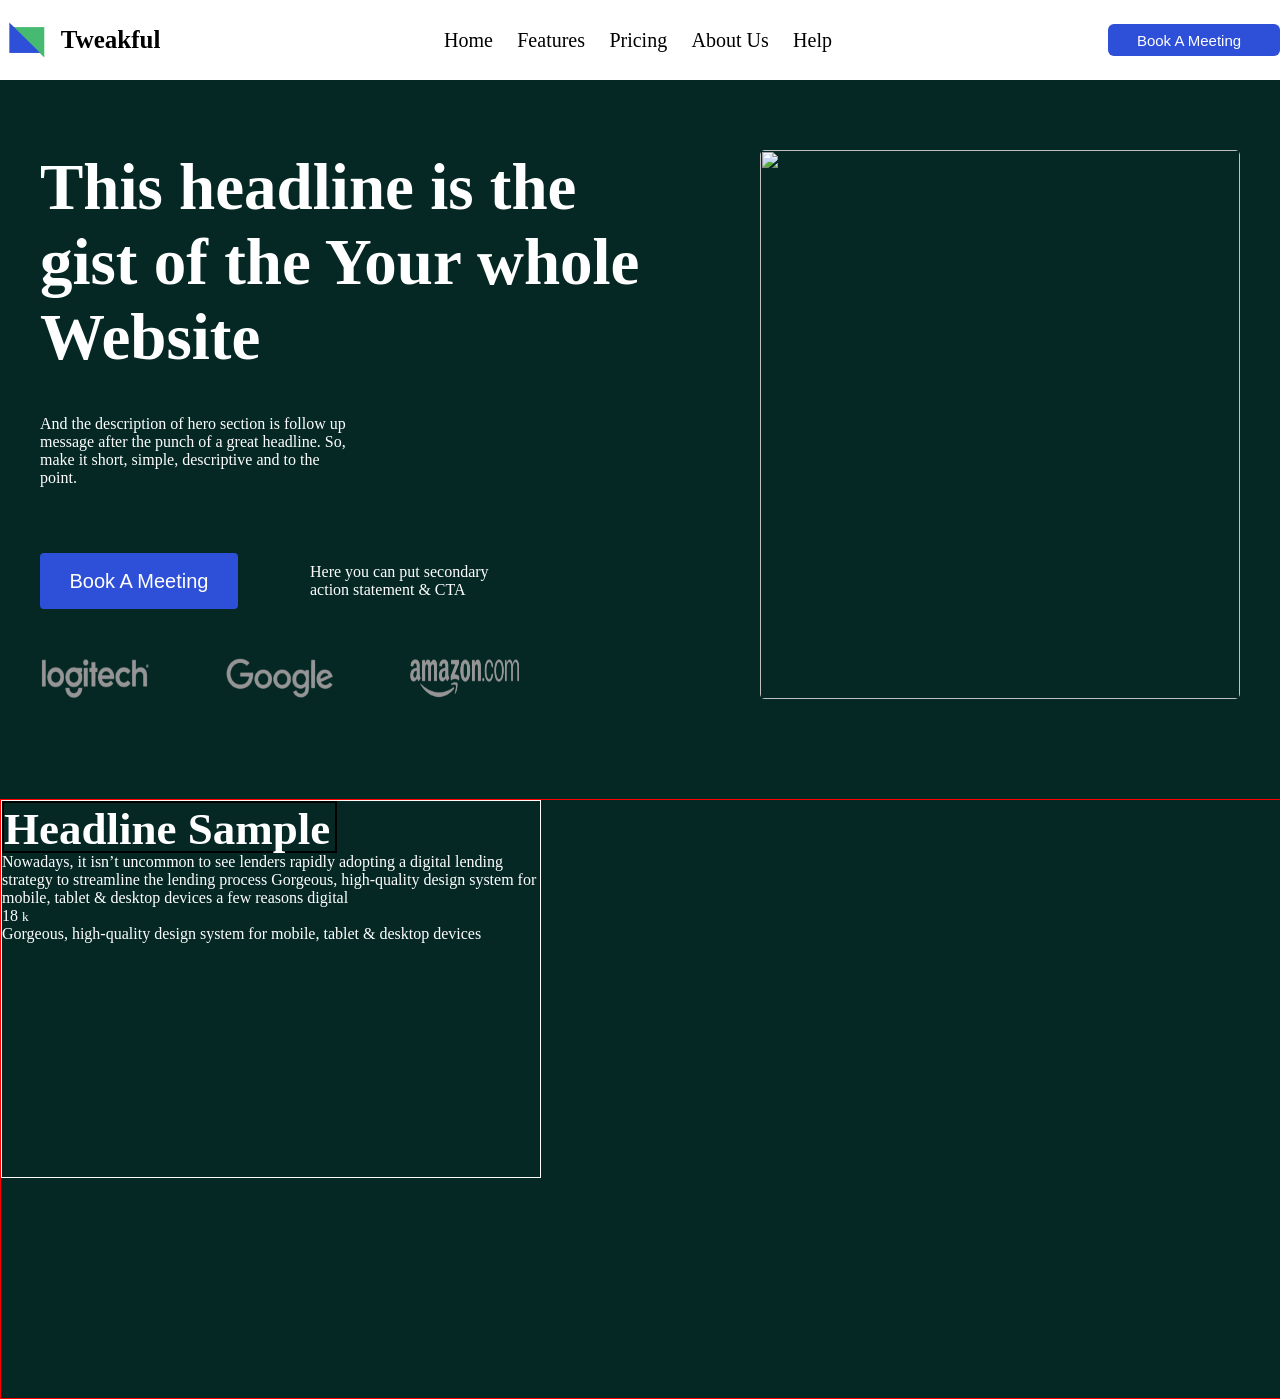
==== index1.html @ 5444eaf9 "add" ====
<!DOCTYPE html>
<html lang="en">
<head>
    <meta charset="UTF-8">
    <meta name="viewport" content="width=device-width, initial-scale=1.0">
    <title>TWEAKFUL1</title>
    <link rel="stylesheet" href="https://cdnjs.cloudflare.com/ajax/libs/font-awesome/7.0.1/css/all.min.css">
    <link rel="stylesheet" href="./assest/css/style1.css">
</head>
<body>
     <header>
        <div class="bir">
            <img src="./assest/img/image.png" alt="">
            <a href="#">Tweakful</a>
        </div>
        <div class="ikki">
            <a href="#">Home</a>
            <a href="#">Features</a>
            <a href="#">Pricing</a>
            <a href="#">About Us</a>
            <a href="#">Help</a>
        </div>
        <div class="uch">
            <button><a href="#">Book A Meeting</a><i class="fa-solid fa-arrow-right"></i></button>
        </div>
    </header>
    <!-- !==========main-1========== -->
      <div class="main-1">
        <div class="teks">
            <div class="h1">
                <h1>This headline is the gist of the Your whole Website </h1>
            </div>
            <div class="p">
                <p>And the description of hero section is follow up message after the punch of a great headline. So,
                    make it
                    short, simple, descriptive and to the point.</p>
            </div>
            <div class="button">
                <button>Book A Meeting <i class="fa-solid fa-arrow-right"></i></button>
                <p>Here you can put secondary action statement & CTA</p>
            </div>
            <div class="rasmlar">
                <img src="./assest/img/logitech.png" alt="">
                <img src="./assest/img/google.png" alt="">
                <img src="./assest/img/amazon.png" alt="">
            </div>
        </div>
        <div class="img">
            <img src="./assest/img/odam.jpg" alt="">
        </div>
    
    </div>
    <!-- !=========main-2=========== -->
     <div class="main-2">
        <div class="one">
            <div>
                <h1>Headline Sample</h1>
            <p>Nowadays, it isn’t uncommon to see lenders rapidly adopting a digital lending strategy to streamline the lending process Gorgeous, high-quality design system for mobile, tablet & desktop devices a few reasons digital</p>
            </div>
            <div class="box">
                <div>
                    <span>18</span>
                    <small>k</small>
                </div>
                <div class="p">
                    <p>Gorgeous, high-quality design system for mobile, tablet & desktop devices</p>
                </div>
            </div>
        </div>
     </div>
</body>
</html>
---- assest/css/style1.css ----
* {
    padding: 0;
    margin: 0;
    box-sizing: border-box;
    transition: 1s;
}
body {
    background-color: #052825;
}
header {
    width: 100%;
    height: 80px;
    margin: auto;
    display: flex;
    justify-content: space-between;
    align-items: center;
    background-color: white;

}

header a {
    text-decoration: none;
    color: black;
}

header .bir {
    width: 168px;
    height: 38px;
    display: flex;
    align-items: center;
    justify-content: space-around;
}

header .bir img {
    width: 38px;
    height: 38px;
}

header .bir a {
    font-size: 25px;
    font-weight: 800;
}

/* *=======ikki======== */
header .ikki {
    width: 388px;
    height: 38px;
    display: flex;
    align-items: center;
    justify-content: space-between;
}

header .ikki a {
    font-size: 20px;

}

/** =======uch========== */
header .uch {
    width: 172px;
    height: 32px;
}

header .uch button {
    width: 172px;
    height: 32px;
    border: none;
    background-color: #2E4FD7;
    color: white;
    font-size: 15px;
    border-radius: 6px;
}

header .uch button a {
    color: white;
    margin-right: 10px;
}
/* !===========main-1========= */
/* !========================== */
.main-1 {
    width: 1200px;
    height: 549px;
    margin: auto;
    display: flex;
    justify-content: space-between;
    margin-top: 70px;
    color: white;
}

.main-1 .teks {
    width: 635px;
    height: 549px;
    display: flex;
    flex-direction: column;
    justify-content: space-between;
}

.main-1 .teks .h1 {
    width: 635px;
    height: 216px;

}

.main-1 .teks .h1 h1 {
    font-size: 65px;
}

.main-1 .teks .p {
    width: 320px;
    height: 90px;
}

.main-1 .teks .button {
    width: 480px;
    height: 56px;
    display: flex;
    justify-content: space-between;
    align-items: center;
}

.main-1 .teks .button p {
    width: 210px;
    height: 52px;
    display: flex;
    align-items: center;
}

.main-1 .teks .button button {
    width: 198px;
    height: 56px;
    border: none;
    background-color: #2E4FD7;
    color: white;
    font-size: 20px;
    border-radius: 4px;
}

.main-1 .teks .rasmlar {
    width: 480px;
    height: 41px;
    display: flex;
    justify-content: space-between;
    align-items: center;
}

.main-1 .teks .rasmlar img {
    width: 110px;
    height: 41px;

}

/* *=======img========== */
.main-1 .img {
    width: 480px;
    height: 549px;
}

.main-1 .img img {
    width: 480px;
    height: 549px;
    border-radius: 5px;
}
/* !===========main-2========== */
/* !=========================== */
.main-2 {
    width: 1440px;
    height: 600px;
    border: 1px solid red;
    margin: auto;
    margin-top: 100px;
    color: white;
}
.main-2 .one {
    width: 540px;
    height: 378px;
    border: 1px solid white;
}
.main-2 .one h1 {
    width: 335px;
    height: 52px;
    border: 2px solid black;
    font-size: 45px;
}
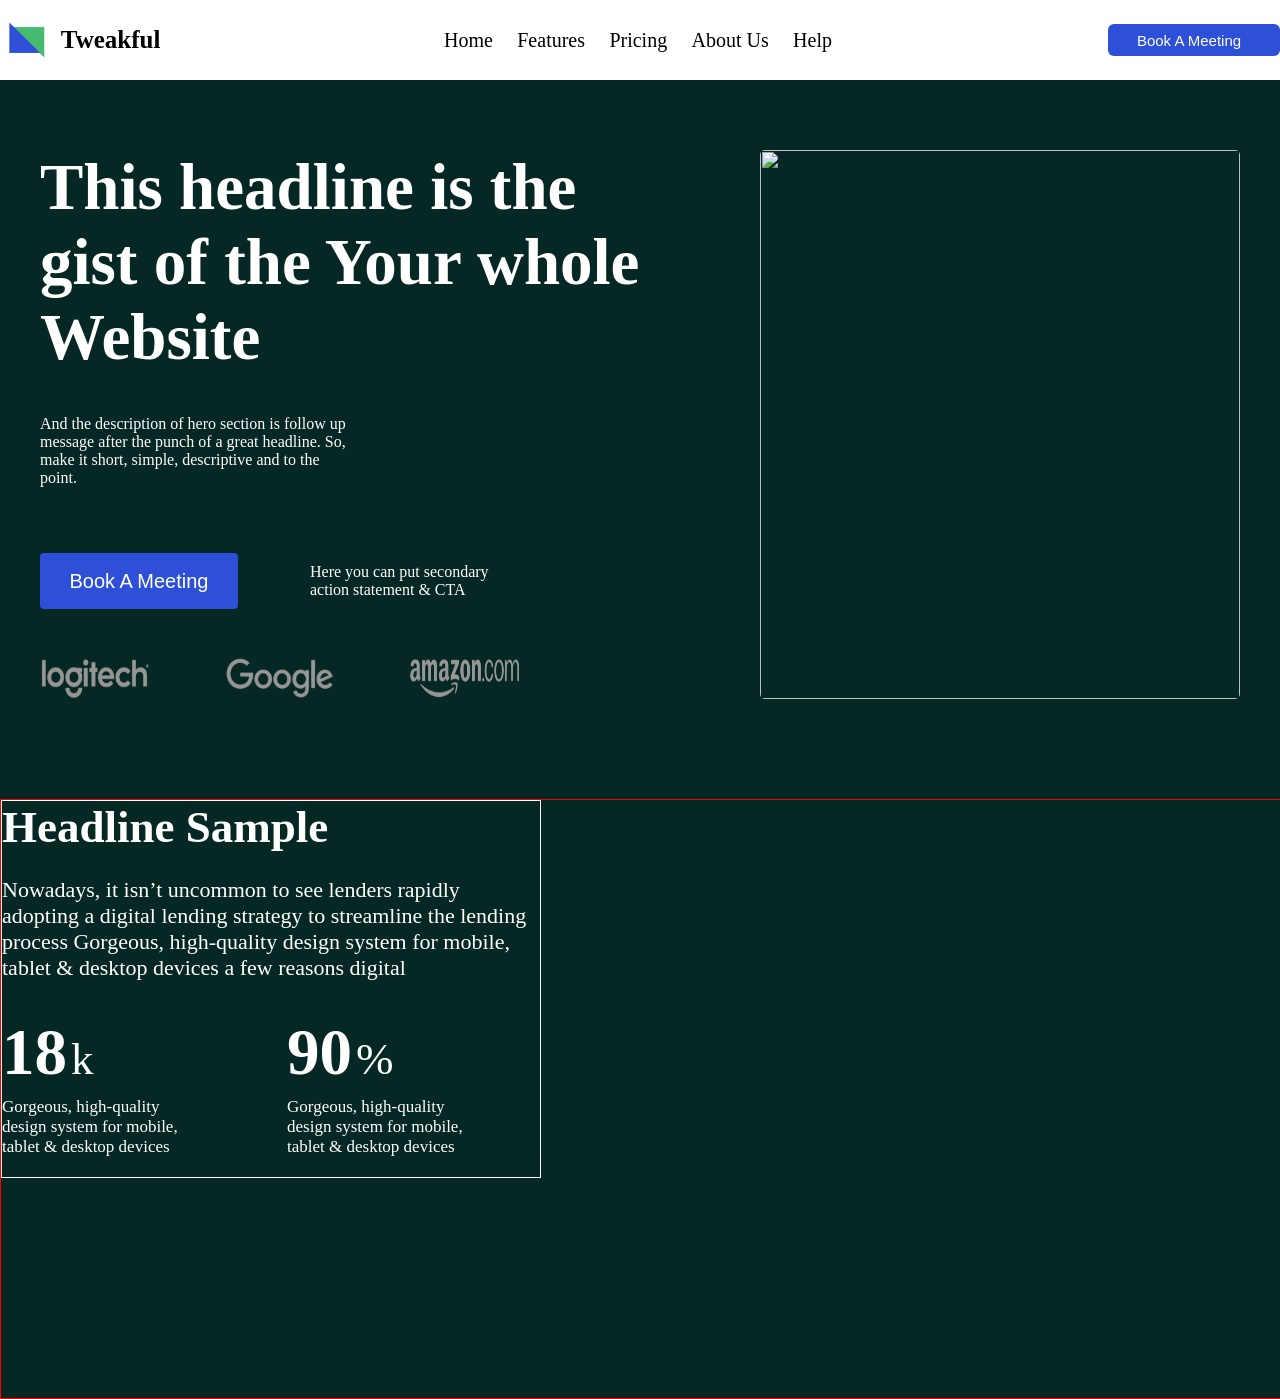
==== commit 9cdc10cb: "add" ====
--- a/index1.html
+++ b/index1.html
@@ -53,18 +53,29 @@
     <!-- !=========main-2=========== -->
      <div class="main-2">
         <div class="one">
-            <div>
+            <div class="h1">
                 <h1>Headline Sample</h1>
             <p>Nowadays, it isn’t uncommon to see lenders rapidly adopting a digital lending strategy to streamline the lending process Gorgeous, high-quality design system for mobile, tablet & desktop devices a few reasons digital</p>
             </div>
             <div class="box">
-                <div>
+                <div class="span">
+                    <div class="for">
                     <span>18</span>
                     <small>k</small>
                 </div>
                 <div class="p">
                     <p>Gorgeous, high-quality design system for mobile, tablet & desktop devices</p>
                 </div>
+                </div>
+                 <div class="span">
+                    <div class="for">
+                    <span>90</span>
+                    <small>%</small>
+                </div>
+                <div class="p">
+                    <p>Gorgeous, high-quality design system for mobile, tablet & desktop devices</p>
+                </div>
+                </div>
             </div>
         </div>
      </div>
--- a/assest/css/style1.css
+++ b/assest/css/style1.css
@@ -174,10 +174,48 @@
     width: 540px;
     height: 378px;
     border: 1px solid white;
-}
-.main-2 .one h1 {
+    display: flex;
+    flex-direction: column;
+    justify-content: space-between;
+}
+.main-2 .one .h1 h1 {
     width: 335px;
     height: 52px;
-    border: 2px solid black;
     font-size: 45px;
 }
+.main-2 .one .h1 {
+    width: 540px;
+    height: 180px;
+    display: flex;
+    flex-direction: column;
+    justify-content: space-between;
+}
+.main-2 .one .h1 p {
+    font-size: 22px;
+}
+.main-2 .one .box {
+    width: 488px;
+    height: 162px;
+    display: flex;
+    justify-content: space-between;
+}
+.main-2 .one .box .span {
+    width: 203px;
+    height: 162px;
+}
+.main-2 .one .box .span .for {
+    width: 111px;
+    height: 82px;
+}
+.main-2 .one .box .span .for span {
+    font-size: 65px;
+    font-weight: 900;
+}
+.main-2 .one .box .span .for small {
+    font-size: 45px;
+}
+.main-2 .one .box .span .p {
+    width: 203px;
+    height: 78px;
+    font-size: 17px;
+}
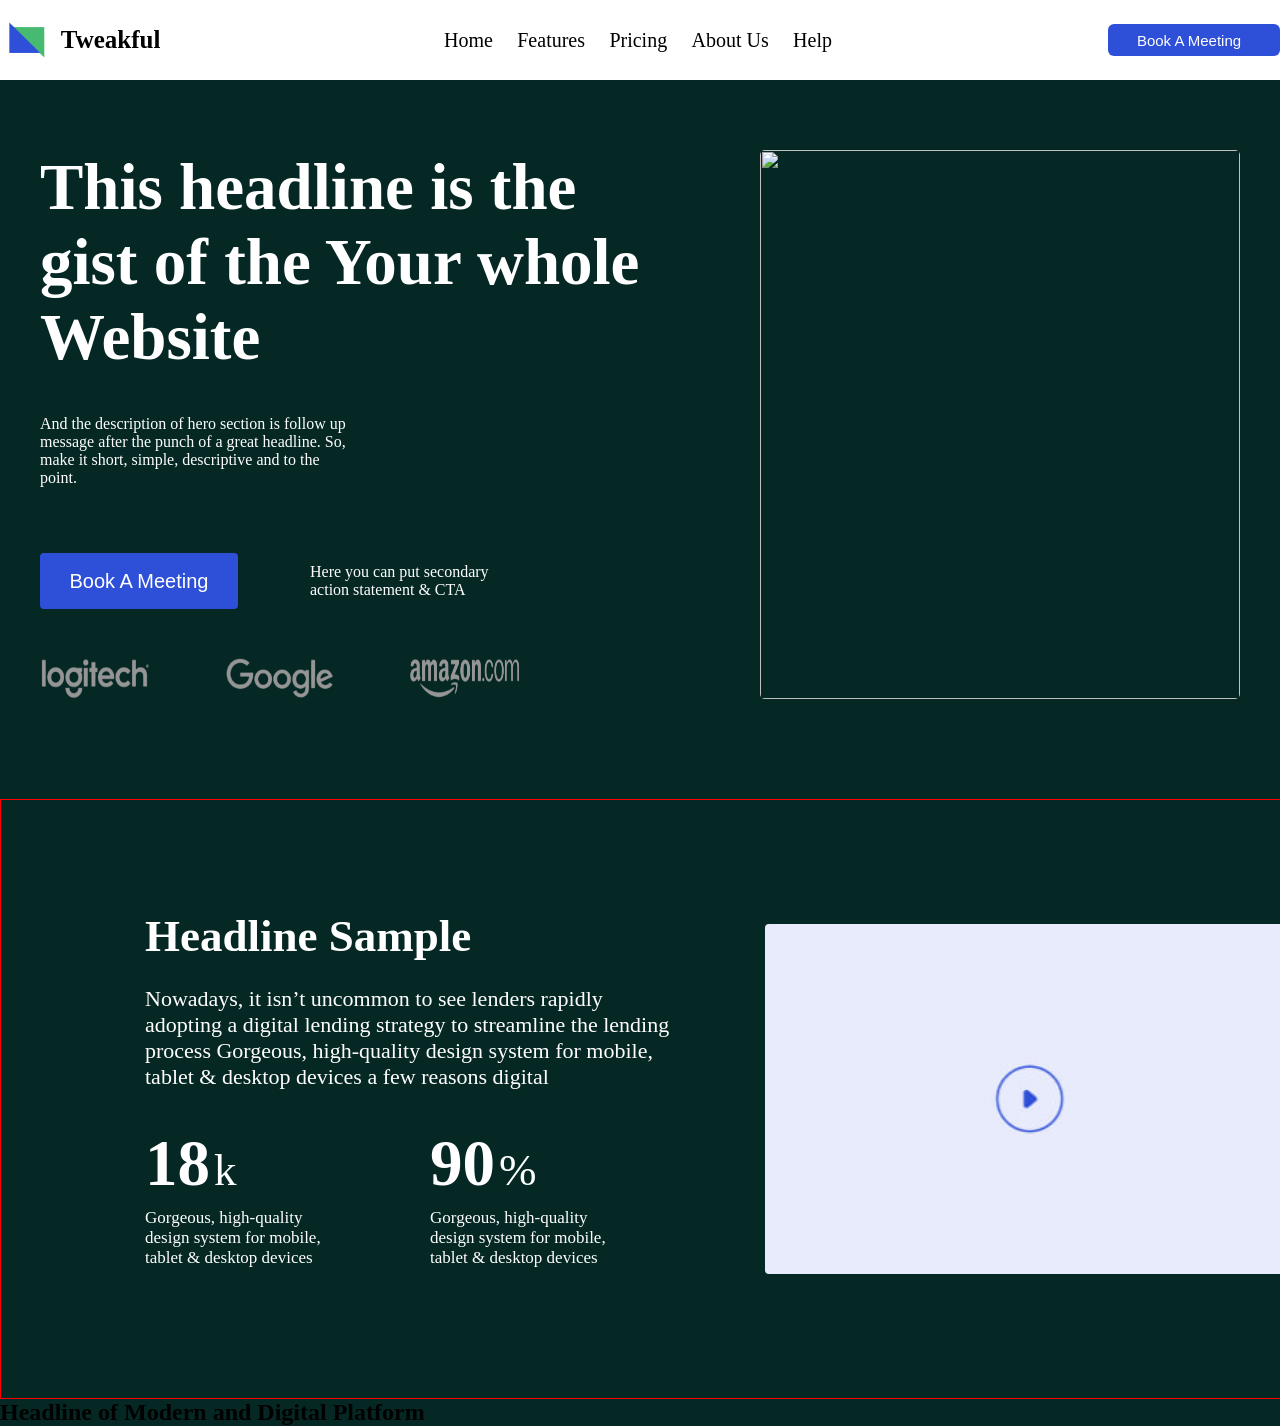
==== commit 9d316da6: "add" ====
--- a/index1.html
+++ b/index1.html
@@ -78,6 +78,18 @@
                 </div>
             </div>
         </div>
+        <div class="two">
+            <img src="./assest/img/vd.jpg" alt="">
+        </div>
      </div>
+     <!-- !=========main-3========= -->
+      <div class="main-3">
+        <div class="box1">
+            <h2>Headline of Modern and Digital Platform</h2>
+            <div class="first">
+                
+            </div>
+        </div>
+      </div>
 </body>
 </html>
--- a/assest/css/style1.css
+++ b/assest/css/style1.css
@@ -169,11 +169,14 @@
     margin: auto;
     margin-top: 100px;
     color: white;
+    display: flex;
+    justify-content: center;
+    align-items: center;
+    gap: 80px;
 }
 .main-2 .one {
     width: 540px;
     height: 378px;
-    border: 1px solid white;
     display: flex;
     flex-direction: column;
     justify-content: space-between;
@@ -218,4 +221,15 @@
     width: 203px;
     height: 78px;
     font-size: 17px;
+}
+/* *========two======= */
+.main-2 .two {
+    width: 530px;
+    height: 350px;
+
+}
+.main-2 .two img {
+    width: 530px;
+    height: 350px;
+    border-radius: 4px;
 }
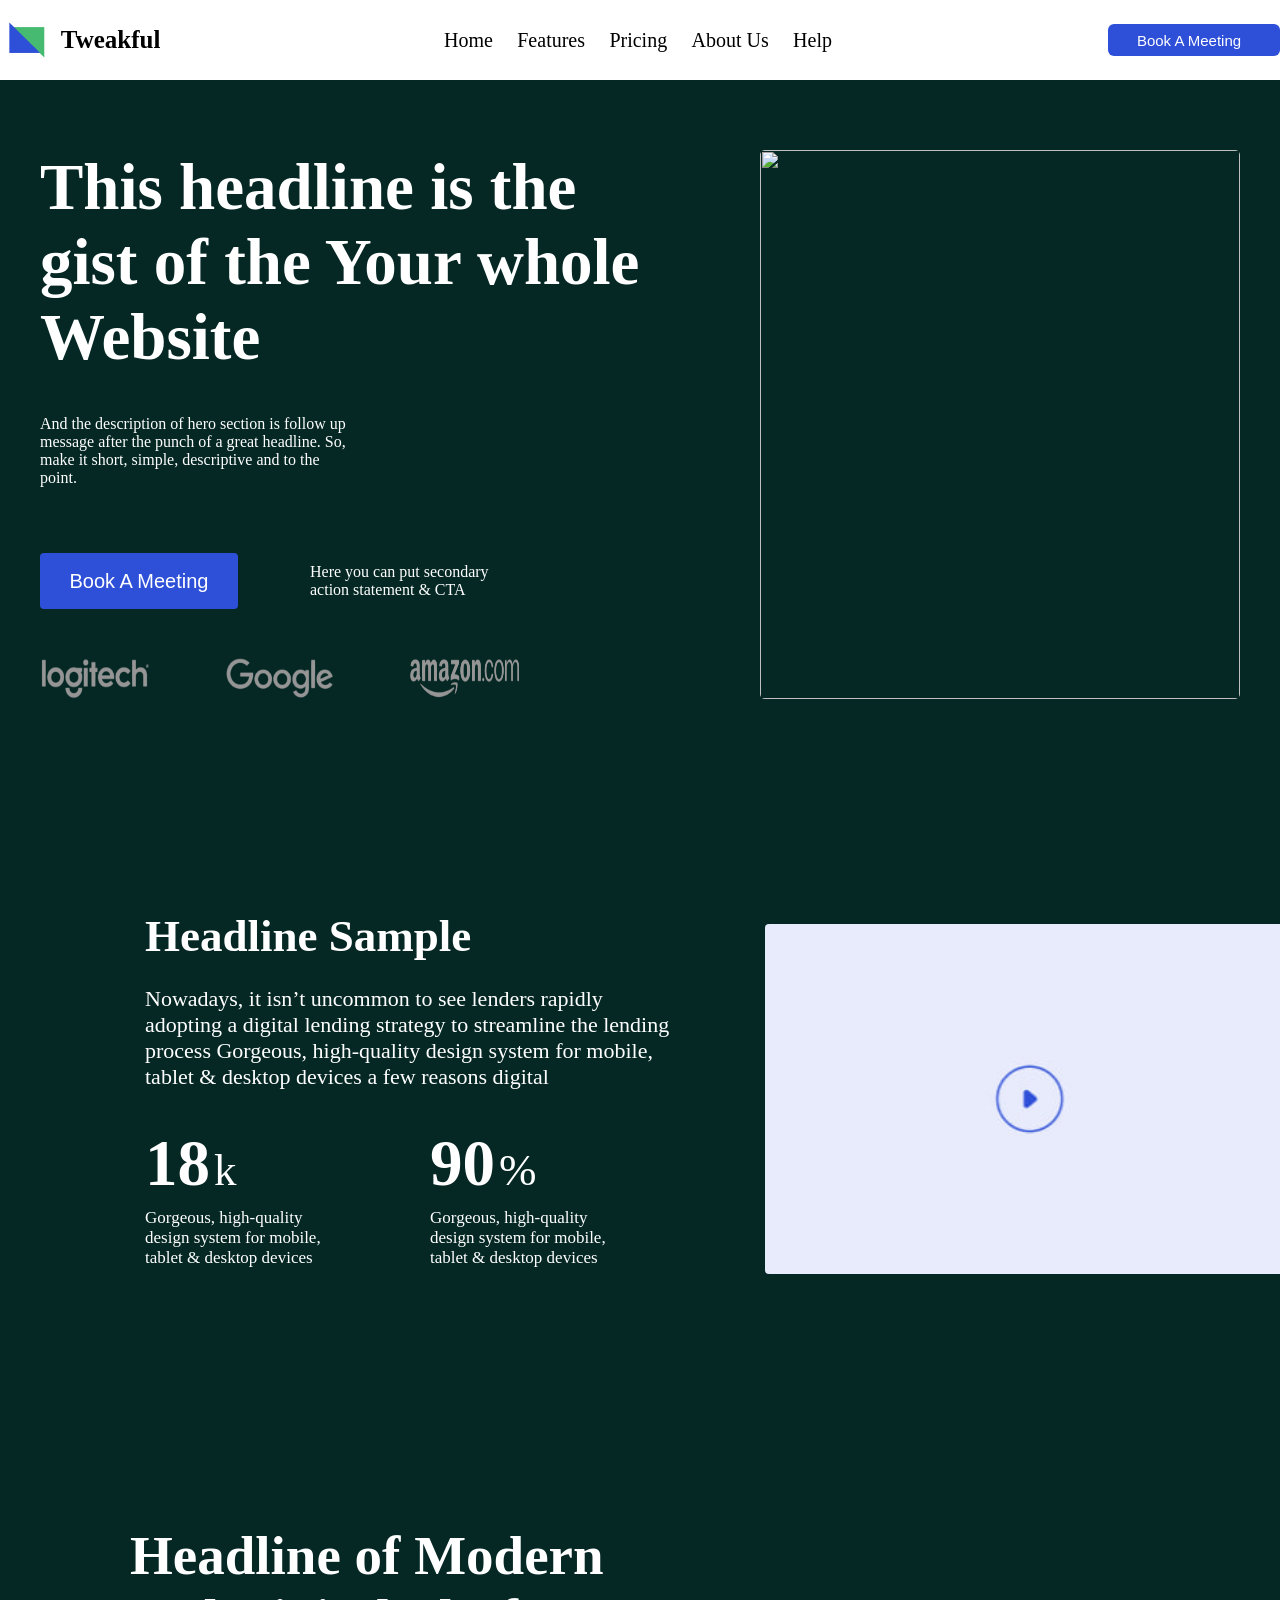
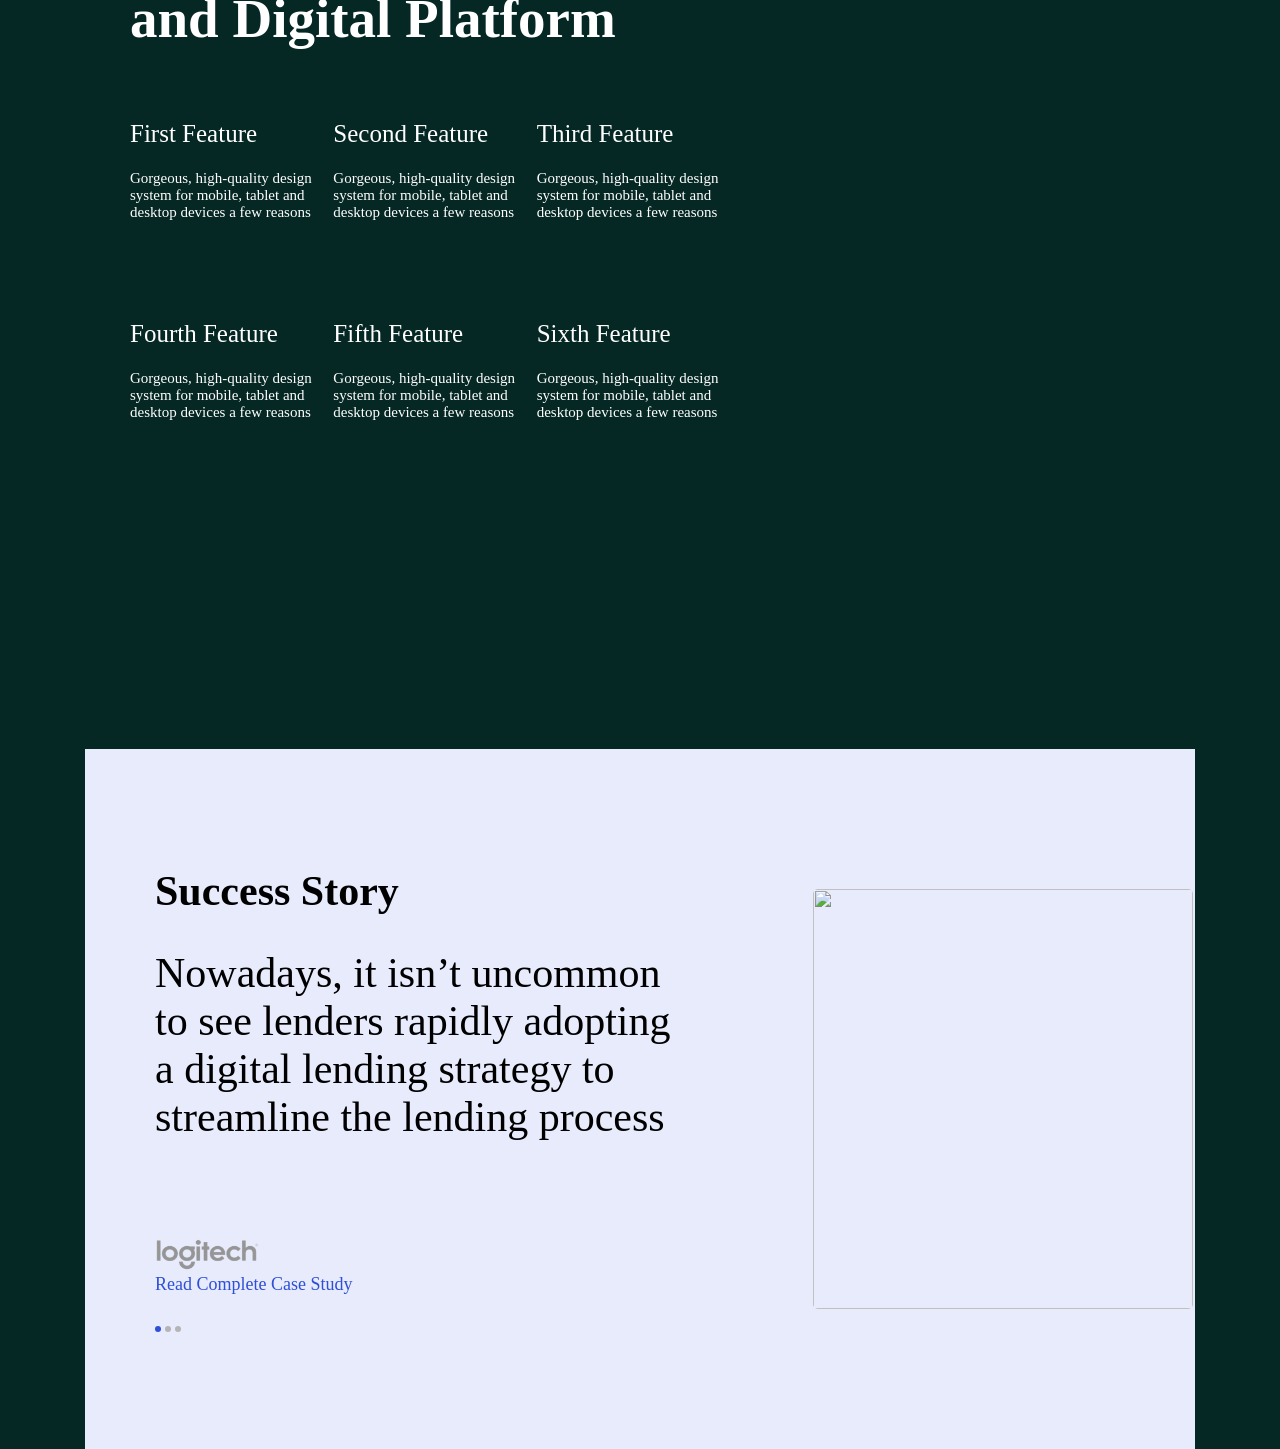
==== commit 60a18188: "add" ====
--- a/index1.html
+++ b/index1.html
@@ -87,9 +87,59 @@
         <div class="box1">
             <h2>Headline of Modern and Digital Platform</h2>
             <div class="first">
-                
+                <div>
+                    <i class="fa-solid fa-star"></i>
+                    <p>First Feature</p>
+                    <small>Gorgeous, high-quality design system for mobile, tablet and desktop devices a few reasons</small>
+                </div>
+                <div>
+                    <i class="fa-solid fa-bolt-lightning"></i>
+                    <p>Second Feature</p>
+                    <small>Gorgeous, high-quality design system for mobile, tablet and desktop devices a few reasons</small>
+                </div>
+                <div>
+                   <i class="fa-solid fa-tag"></i>
+                    <p>Third Feature</p>
+                    <small>Gorgeous, high-quality design system for mobile, tablet and desktop devices a few reasons</small>
+                </div>
+                <div>
+                   <i class="fa-solid fa-border-all"></i>
+                    <p>Fourth Feature</p>
+                    <small>Gorgeous, high-quality design system for mobile, tablet and desktop devices a few reasons</small>
+                </div>
+                <div>
+                    <i class="fa-solid fa-heart"></i>
+                    <p>Fifth Feature</p>
+                    <small>Gorgeous, high-quality design system for mobile, tablet and desktop devices a few reasons</small>
+                </div>
+                <div>
+                    <i class="fa-solid fa-shield"></i>
+                    <p>Sixth Feature</p>
+                    <small>Gorgeous, high-quality design system for mobile, tablet and desktop devices a few reasons</small>
+                </div>
             </div>
         </div>
       </div>
+      <!-- !=========main-4========= -->
+        <div class="main-4">
+        <div class="birinchi">
+            <h4>Success Story</h4>
+            <p>Nowadays, it isn’t uncommon to see lenders rapidly adopting a digital lending strategy to streamline the
+                lending process</p>
+            <div class="read">
+                <img src="./assest/img/logitech.png" alt="" width="104" height="31">
+                <span>Read Complete Case Study<i class="fa-solid fa-arrow-right"></i></span>
+            </div>
+            <div class="nuqta">
+                <div class="div1"></div>
+                <div class="div2"></div>
+                <div class="div2"></div>
+
+            </div>
+        </div>
+        <div class="ikkinchi">
+            <img src="./assest/img/odam2.jpg" alt="">
+        </div>
+    </div>
 </body>
 </html>
--- a/assest/css/style1.css
+++ b/assest/css/style1.css
@@ -165,7 +165,6 @@
 .main-2 {
     width: 1440px;
     height: 600px;
-    border: 1px solid red;
     margin: auto;
     margin-top: 100px;
     color: white;
@@ -232,4 +231,126 @@
     width: 530px;
     height: 350px;
     border-radius: 4px;
+}
+/* !========main-3======== */
+/* !====================== */
+.main-3 {
+    width: 1440px;
+    height: 800px;
+    margin: auto;
+    color: white;
+    display: flex;
+    align-items: center;
+    padding-left: 130px;
+}
+.main-3 h2 {
+    width: 540px;
+    height: 124px;
+    font-size: 55px;
+}
+.main-3 .box1 {
+    width: 620px;
+    height: 550px;
+    display: flex;
+    flex-direction: column;
+    justify-content: space-between;
+}
+.main-3 .first {
+    width: 610px;
+    height: 400px;
+    display: grid;
+    grid-template-columns: repeat(3, 2fr);
+}
+.main-3 .first  div {
+    width: 200px;
+    height: 170px;
+    display: flex;
+    flex-direction: column;
+    justify-content: space-evenly;
+}
+.main-3 .first div i {
+    font-size: 30px;
+}
+.main-3 .first div p {
+    font-size: 25px;
+}
+.main-3 .first div small {
+    font-size: 15px;
+}
+/* !============main-4========= */
+/* !=========================== */
+.main-4 {
+    width: 1110px;
+    height: 700px;
+    margin: auto;
+    margin-top: 150px;
+    background-color: #E7EBFC;
+    display: flex;
+    gap: 70px;
+    align-items: center;
+    padding-left: 70px;
+}
+
+.main-4 .birinchi {
+    width: 588px;
+    height: 465px;
+    display: flex;
+    flex-direction: column;
+    justify-content: space-between;
+}
+
+.main-4 .birinchi h4 {
+    width: 572px;
+    height: 52px;
+    font-size: 42px;
+}
+
+.main-4 .birinchi p {
+    width: 520px;
+    height: 260px;
+    font-size: 42px;
+}
+
+.main-4 .birinchi .read {
+    width: 233px;
+    height: 57px;
+}
+
+.main-4 .birinchi .read span {
+    display: block;
+    color: #2E4FD7;
+    font-size: 18px;
+}
+
+.main-4 .birinchi .nuqta {
+    width: 26px;
+    height: 6px;
+    display: flex;
+    justify-content: space-between;
+}
+
+.main-4 .birinchi .nuqta .div1 {
+    width: 6px;
+    height: 6px;
+    background-color: #2E4FD7;
+    border-radius: 50%;
+}
+
+.main-4 .birinchi .nuqta .div2 {
+    width: 6px;
+    height: 6px;
+    background-color: #B4B4B4;
+    border-radius: 50%;
+}
+
+/* *==========ikkinchi========= */
+.main-4 .ikkinchi {
+    width: 380px;
+    height: 420px;
+}
+
+.main-4 .ikkinchi img {
+    width: 380px;
+    height: 420px;
+    border-radius: 5px;
 }
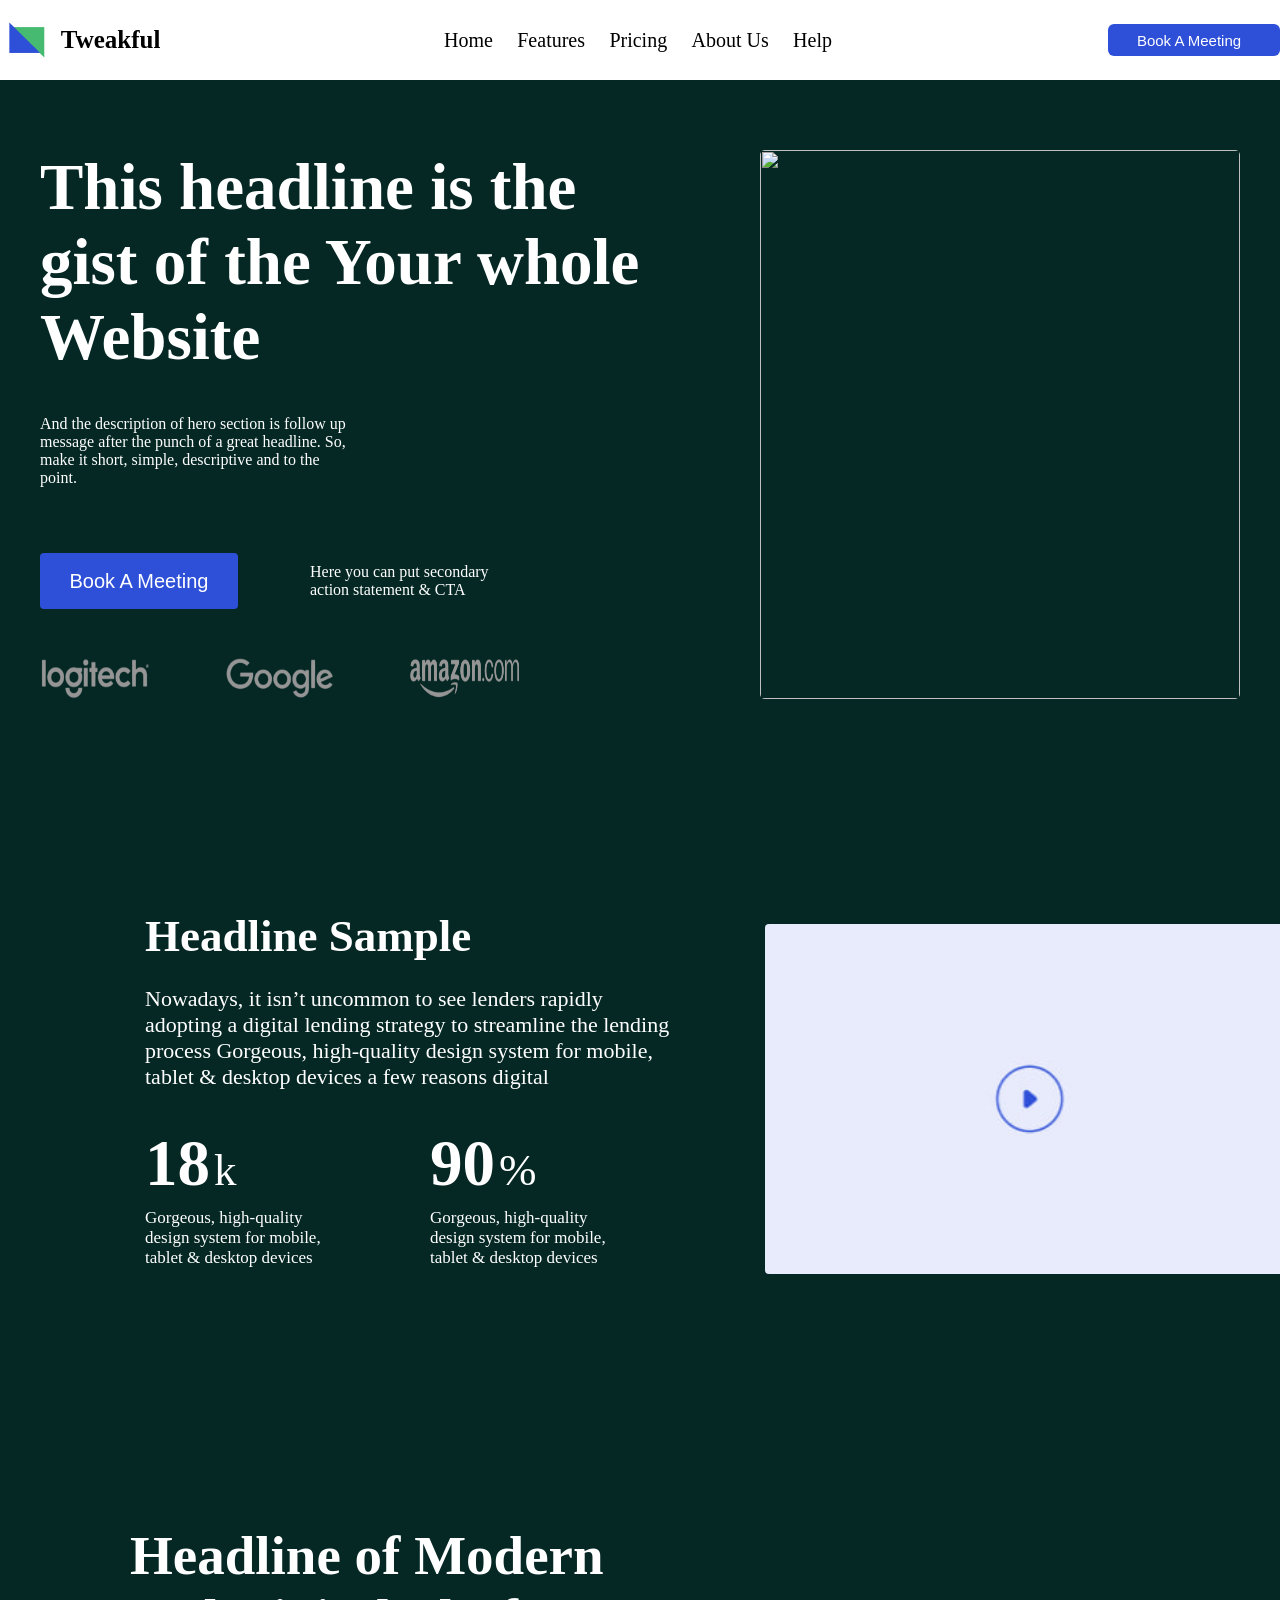
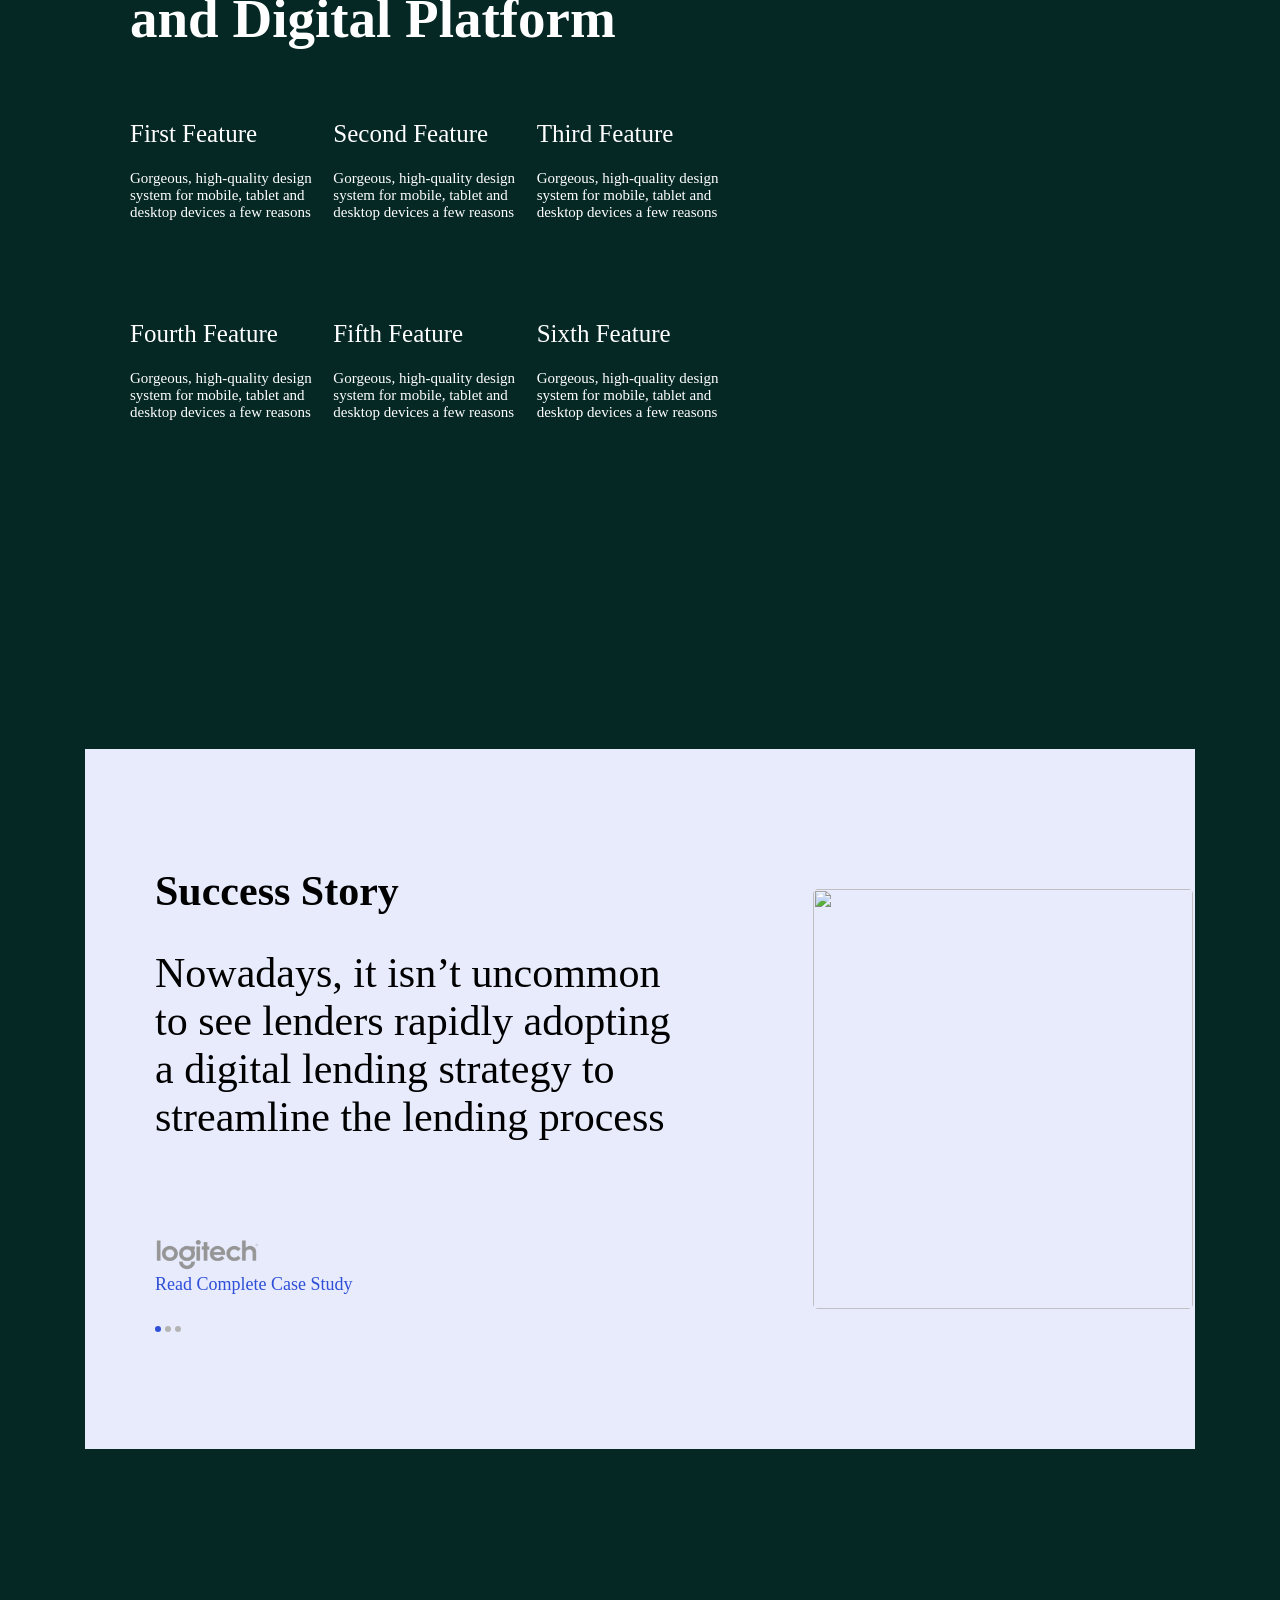
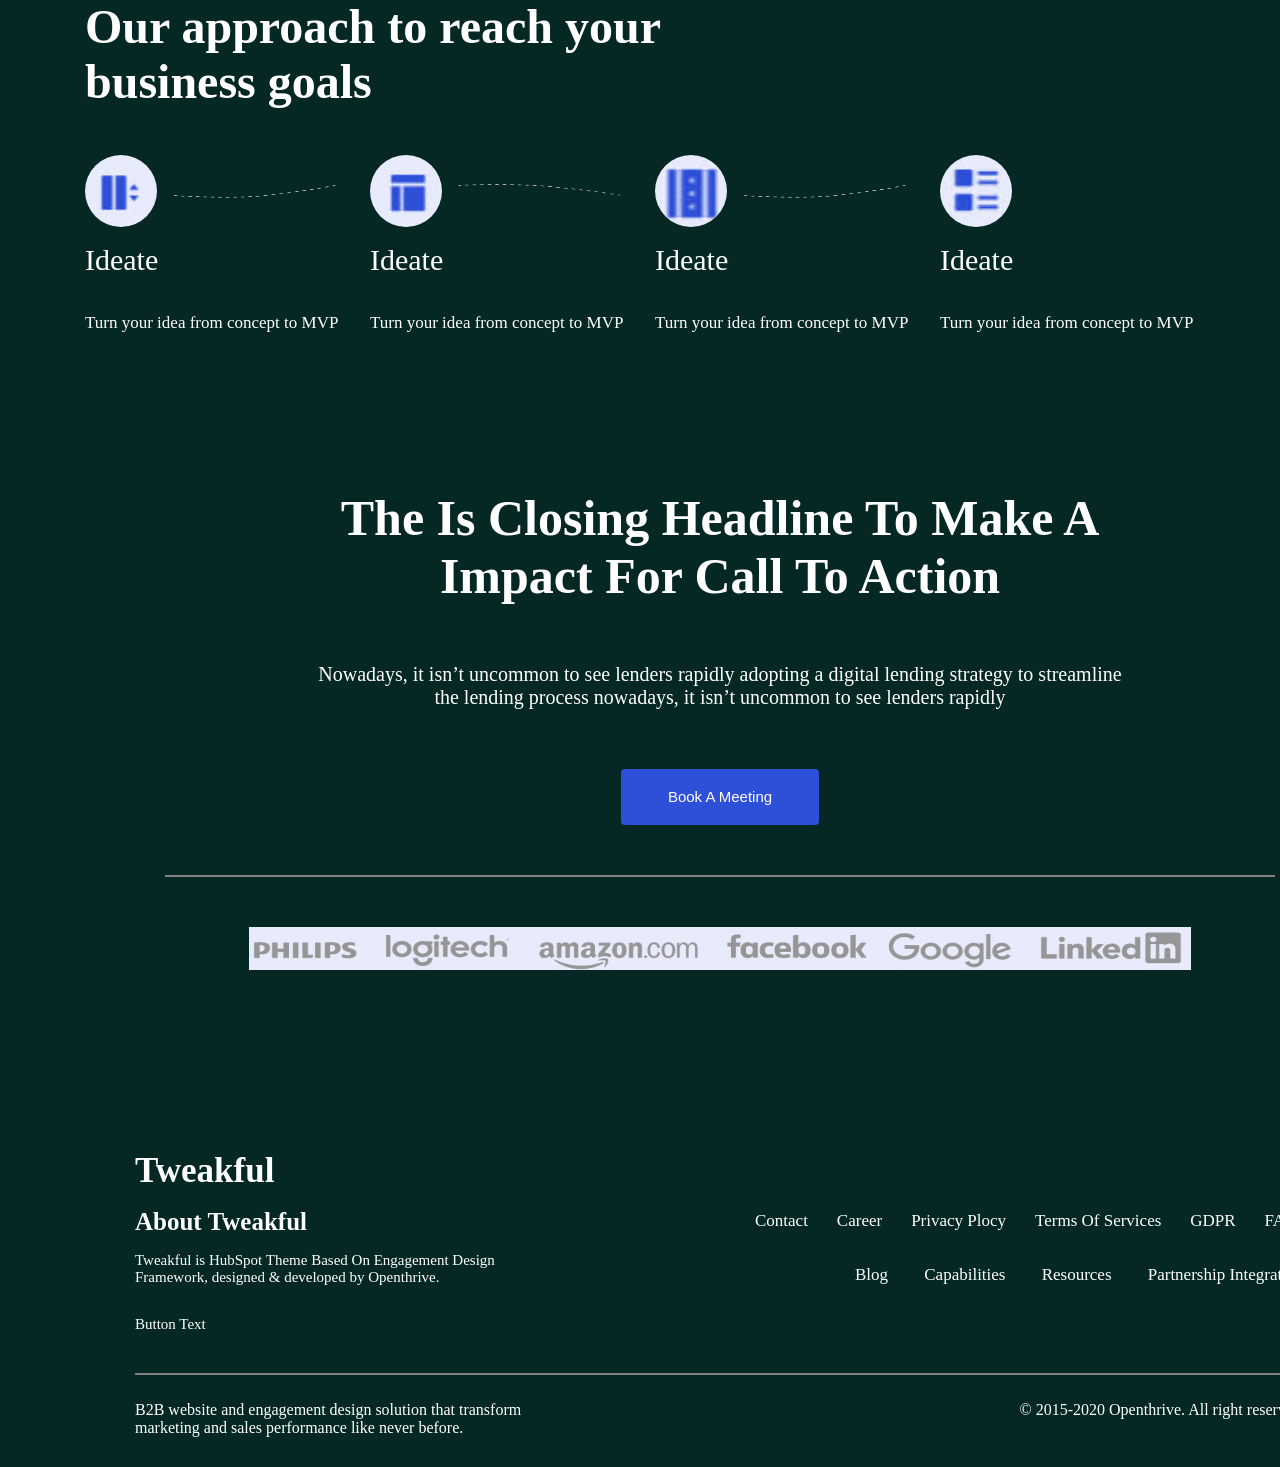
==== commit 5d5bbc66: "add" ====
--- a/index1.html
+++ b/index1.html
@@ -14,7 +14,7 @@
             <a href="#">Tweakful</a>
         </div>
         <div class="ikki">
-            <a href="#">Home</a>
+            <a href="./index.html">Home</a>
             <a href="#">Features</a>
             <a href="#">Pricing</a>
             <a href="#">About Us</a>
@@ -141,5 +141,99 @@
             <img src="./assest/img/odam2.jpg" alt="">
         </div>
     </div>
+    <!-- !=========main-5========== -->
+     <div class="main-5">
+        <h3>Our approach to reach your business goals</h3>
+        <div class="box2">
+            <div class="ideate">
+                <div class="img">
+                    <img class="r1" src="./assest/img/img.jpg" alt="">
+                    <img class="r2" src="./assest/img/nuqta.jpg" alt="">
+                </div>
+                <div class="text">
+                    <p>Ideate</p>
+                    <span>Turn your idea from concept to MVP</span>
+                </div>
+            </div>
+              <div class="ideate">
+                <div class="img">
+                    <img class="r1" src="./assest/img/img1.jpg" alt="">
+                    <img class="r2" src="./assest/img/nuqta1.jpg" alt="">
+                </div>
+                <div class="text">
+                    <p>Ideate</p>
+                    <span>Turn your idea from concept to MVP</span>
+                </div>
+            </div>
+              <div class="ideate">
+                <div class="img">
+                    <img class="r1" src="./assest/img/img2.jpg" alt="">
+                    <img class="r2" src="./assest/img/nuqta.jpg" alt="">
+                </div>
+                <div class="text">
+                    <p>Ideate</p>
+                    <span>Turn your idea from concept to MVP</span>
+                </div>
+            </div>
+              <div class="ideate">
+                <div class="img">
+                    <img class="r1" src="./assest/img/img3.jpg" alt="">
+                </div>
+                <div class="text">
+                    <p>Ideate</p>
+                    <span>Turn your idea from concept to MVP</span>
+                </div>
+            </div>
+        </div>
+     </div>
+     <!-- !=========main-6========= -->
+        <div class="main-6">
+        <h1>The Is Closing Headline To Make A Impact For Call To Action</h1>
+        <p>Nowadays, it isn’t uncommon to see lenders rapidly adopting a digital lending strategy to streamline the
+            lending process nowadays, it isn’t uncommon to see lenders rapidly</p>
+        <button>Book A Meeting<i class="fa-solid fa-arrow-right"></i></button>
+        <div></div>
+        <img src="./assest/img/lagativlar.png" alt="">
+    </div>
+    <!-- !========footer========= -->
+      <footer>
+        <div class="foter">
+
+            <div class="about">
+                <h5>Tweakful</h5>
+                <div class="contact">
+                    <div class="box1">
+                        <p>About Tweakful</p>
+                        <span>Tweakful is HubSpot Theme Based On Engagement Design Framework, designed & developed by
+                            Openthrive.</span>
+                        <div><span>Button Text <i class="fa-solid fa-arrow-right"></i></span></div>
+                    </div>
+                    <div class="box2">
+                        <div class="div3">
+                            <span>Contact</span>
+                            <span>Career</span>
+                            <span>Privacy Plocy</span>
+                            <span>Terms Of Services</span>
+                            <span>GDPR</span>
+                            <span>FAQs</span>
+                        </div>
+                        <div class="div4">
+                            <span>Blog</span>
+                            <span>Capabilities</span>
+                            <span>Resources</span>
+                            <span>Partnership Integration </span>
+                        </div>
+                    </div>
+                </div>
+            </div>
+            <!-- *======chiziq=== -->
+            <div class="chiziq1"></div>
+            <div class="low">
+                <p>B2B website and engagement design solution that transform
+                    marketing and sales performance like never before.</p>
+                <span>© 2015-2020 Openthrive. All right reserved.</span>
+            </div>
+        </div>
+    </footer>
 </body>
 </html>
--- a/assest/css/style1.css
+++ b/assest/css/style1.css
@@ -353,4 +353,234 @@
     width: 380px;
     height: 420px;
     border-radius: 5px;
-}+}
+/* !========main-5========= */
+/* !======================= */
+.main-5 {
+    width: 1110px;
+    height: 350px;
+    margin: auto;
+    margin-top: 150px;
+    color: white;
+    display: flex;
+    flex-direction: column;
+    justify-content: space-between;
+    
+}
+.main-5 h3 {
+    width: 730px;
+    height: 104px;
+    font-size: 48px;
+}
+.main-5 .box2 {
+    width: 1110px;
+    height: 210px;
+    display: flex;
+    justify-content: space-between;
+}
+.main-5 .box2 .ideate {
+    width: 255px;
+    height: 210px;
+    display: flex;
+    flex-direction: column;
+    justify-content: space-evenly;
+}
+.main-5 .box2 .ideate .img {
+    width: 252px;
+    height: 72px;
+    display: flex;
+    justify-content: space-between;
+    align-items: center;
+}
+.main-5 .box2 .ideate .img .r1 {
+    width: 72px;
+    height: 72px;
+    border-radius: 50%;
+}
+.main-5 .box2 .ideate .img .r2 {
+    width: 164px;
+    height: 16px;
+
+}
+.main-5 .box2 .ideate .text {
+    width: 255px;
+    height: 90px;
+    display: flex;
+    flex-direction: column;
+    justify-content: space-between;
+}
+.main-5 .box2 .ideate .text p {
+    font-size: 30px;
+}
+.main-5 .box2 .ideate .text  span {
+    font-size: 17px ;
+}
+/* !=========main-6========= */
+/* !======================== */
+.main-6 {
+    width: 1440px;
+    height: 660px;
+    margin: auto;
+    margin-top: 50px;
+    display: flex;
+    flex-direction: column;
+    align-items: center;
+    justify-content: center;
+    gap: 50px;
+    color: white;
+}
+
+.main-6 h1 {
+    width: 920px;
+    height: 124px;
+    font-size: 50px;
+    text-align: center;
+}
+
+.main-6 p {
+    width: 826px;
+    height: 56px;
+    text-align: center;
+    font-size: 20px;
+}
+
+.main-6 button {
+    width: 198px;
+    height: 56px;
+    background-color: #2E4FD7;
+    border: none;
+    color: white;
+    font-size: 15px;
+    border-radius: 4px;
+}
+
+.main-6 div {
+    width: 1110px;
+    height: 2px;
+    background-color: gray;
+}
+
+.main-6 img {
+    width: 942px;
+    height: 43px;
+
+}
+/* !=========footer======= */
+/* !====================== */
+footer {
+    width: 1440px;
+    height: 408px;
+    background-color: #052825;
+    color: white;
+    margin: auto;
+    display: flex;
+    flex-direction: column;
+    align-items: center;
+    justify-content: center;
+
+}
+
+footer .foter {
+    width: 1170px;
+    height: 294px;
+    margin-top: 70px;
+    display: flex;
+    flex-direction: column;
+    justify-content: space-between;
+
+}
+
+footer .foter .about {
+    width: 1169px;
+    height: 196px;
+    display: flex;
+    flex-direction: column;
+    justify-content: space-between;
+}
+
+footer .foter .about h5 {
+    font-size: 35px;
+    font-weight: 900;
+}
+
+/* *=======contact======== */
+footer .foter .about .contact {
+    width: 1169px;
+    height: 139px;
+    display: flex;
+    justify-content: space-between;
+}
+
+/* *=========box1======== */
+.foter .about .contact .box1 {
+    width: 423px;
+    height: 139px;
+    display: flex;
+    flex-direction: column;
+    justify-content: space-between;
+}
+
+.foter .about .contact .box1 p {
+    font-size: 25px;
+    font-weight: 900;
+}
+
+.foter .about .contact .box1 span {
+    font-size: 15px;
+}
+
+.foter .about .contact .box1 div {
+    width: 116px;
+    height: 46px;
+    display: flex;
+    align-items: center;
+}
+
+/* *==========box2======= */
+.foter .about .contact .box2 {
+    width: 549px;
+    height: 80px;
+    display: flex;
+    flex-direction: column;
+    justify-content: space-between;
+    align-items: end;
+}
+
+.foter .about .contact .box2 .div3 {
+    width: 549px;
+    height: 26px;
+    display: flex;
+    justify-content: space-between;
+    align-items: center;
+    font-size: 17px;
+}
+
+.foter .about .contact .box2 .div4 {
+    width: 449px;
+    height: 26px;
+    display: flex;
+    justify-content: space-between;
+    align-items: center;
+    font-size: 17px;
+}
+
+/* *======choziq===== */
+.foter .chiziq1 {
+    width: 1170px;
+    height: 1.5px;
+    background-color: gray;
+}
+
+.foter .low {
+    width: 1170px;
+    height: 44px;
+    display: flex;
+    justify-content: space-between;
+
+}
+
+.foter .low p {
+    width: 387px;
+    height: 44px;
+}
+
